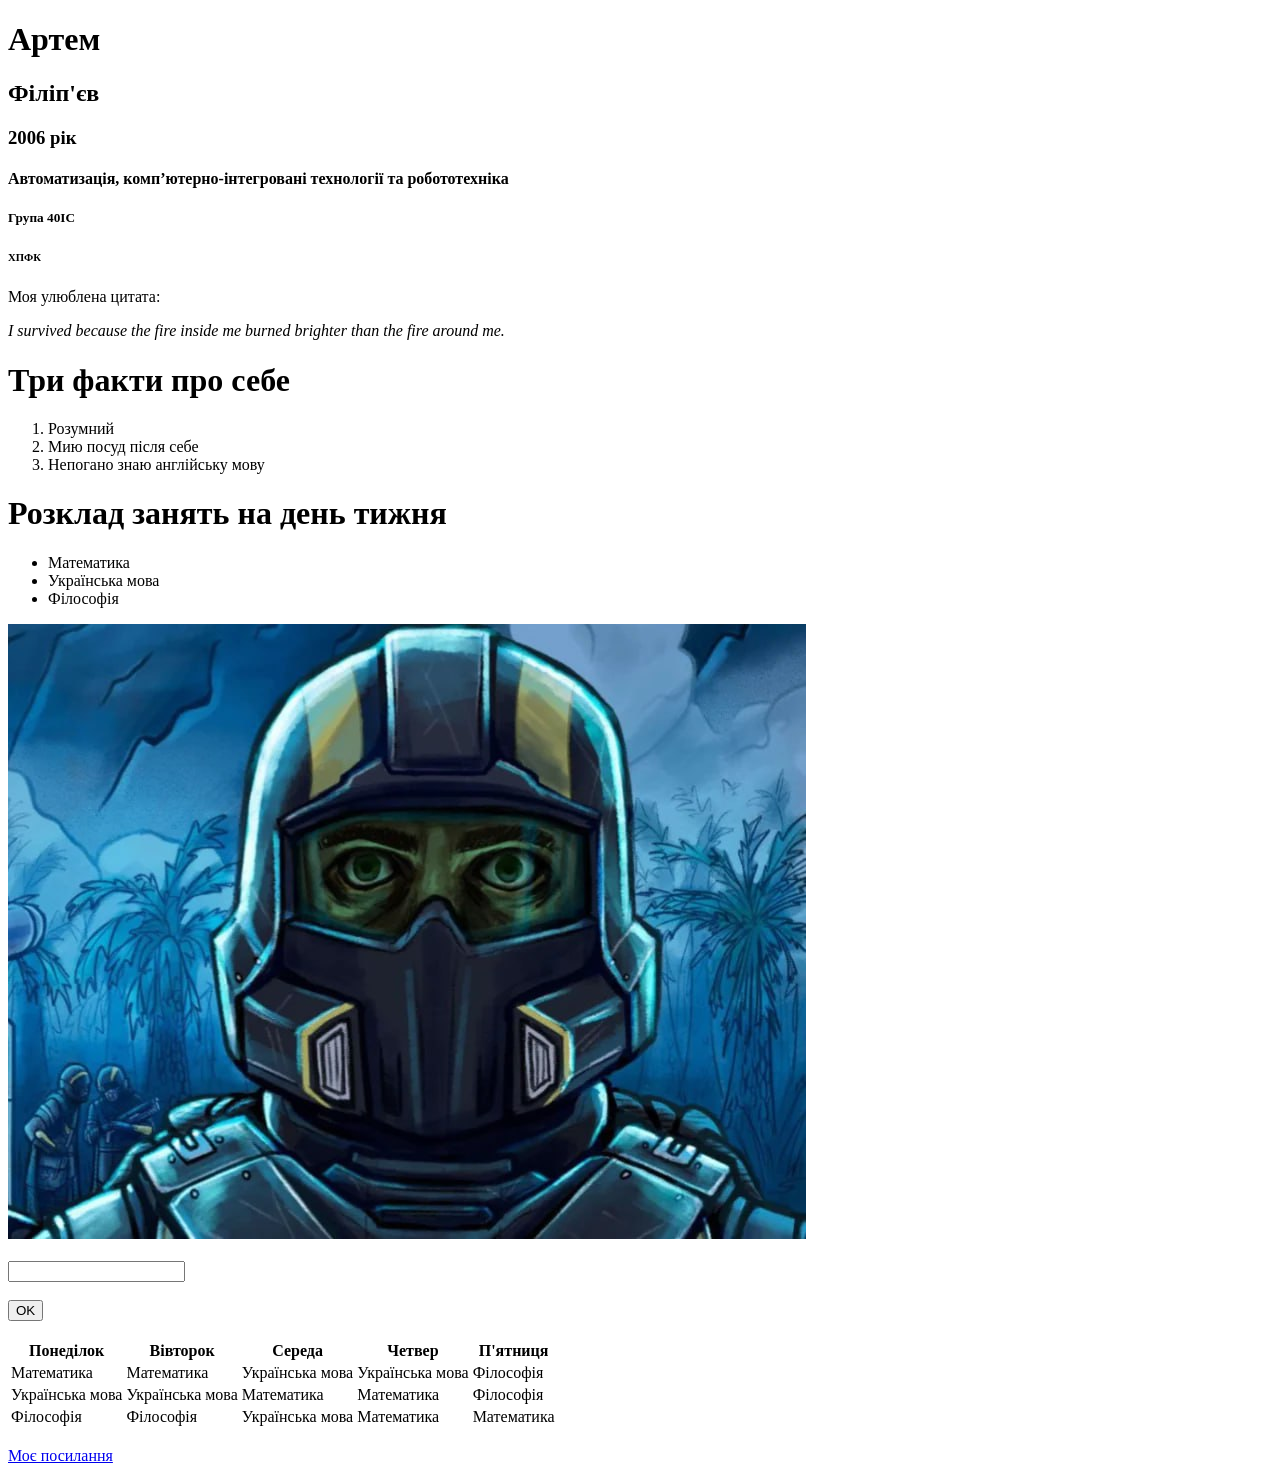
==== index.html @ bb84b0a7 "Add files via upload" ====
<!DOCTYPE html>
<html lang="en">
<head>
    <meta charset="UTF-8">
    <meta name="viewport" content="width=device-width, initial-scale=1.0">
    <title>Document</title>
</head>
<body>
    
</body>
<h1>Артем</h1>
   <h2>Філіп'єв</h2>
  <h3>2006 рік</h3>
  <h4>Автоматизація, комп’ютерно-інтегровані технології та робототехніка</h4>
  <h5>Група 40ІС</h5>
  <h6>ХПФК</h6>

  <p>Моя улюблена цитата:</p>
  <p><i>I survived because the fire inside me burned brighter than the fire around me.</i></p>

  <h1>Три факти про себе</h1>
  <ol>
    <li>Розумний</li>
    <li>Мию посуд після себе</li>
    <li>Непогано знаю англійську мову</li>
  </ol>

  <h1>Розклад занять на день тижня</h1>
  <ul>
    <li>Математика</li>
    <li>Українська мова</li>
    <li>Філософія</li>
  </ul>

  <img src="image/IMG_20240924_105408_908.jpg" alt="Фото Артема">
  <br><br>

  <input type="text" name="input">
  <br><br>
  <button>OK</button>
  <br><br>

  <table>
    <tr>
      <th>Понеділок</th>
      <th>Вівторок</th>
      <th>Середа</th>
      <th>Четвер</th>
      <th>П'ятниця</th>
    </tr>
    <tr>
      <td>Математика</td>
      <td>Математика</td>
      <td>Українська мова</td>
      <td>Українська мова</td>
      <td>Філософія</td>
    </tr>
    <tr>
      <td>Українська мова</td>
      <td>Українська мова</td>
      <td>Математика</td>
      <td>Математика</td>
      <td>Філософія</td>
    </tr>
    <tr>
      <td>Філософія</td>
      <td>Філософія</td>
      <td>Українська мова</td>
      <td>Математика</td>
      <td>Математика</td>
    </tr>
  </table>

  <br>
  <a href="https://github.com/MADSABER/Lab.git">Моє посилання</a>
</body>
</html>
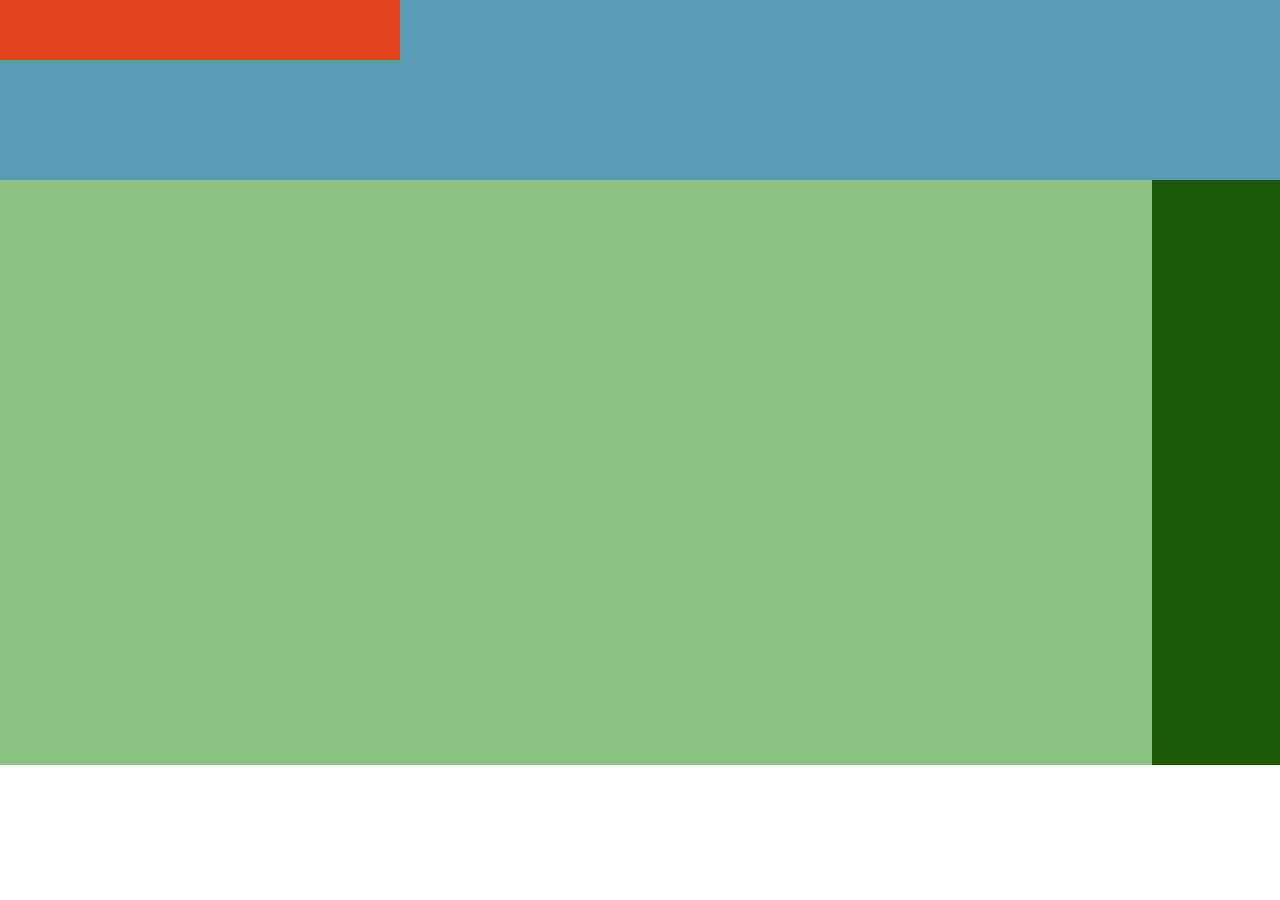
==== commit 13bc50cc: "Add files via upload" ====
--- a/index.html
+++ b/index.html
@@ -4,74 +4,17 @@
     <meta charset="UTF-8">
     <meta name="viewport" content="width=device-width, initial-scale=1.0">
     <title>Document</title>
+    <link rel="stylesheet" href="style.css">
 </head>
 <body>
-    
+    <header>
+        <nav></nav>
+    </header>
+    <div>
+        <aside></aside>
+        <main></main>
+    </div>
 </body>
-<h1>Артем</h1>
-   <h2>Філіп'єв</h2>
-  <h3>2006 рік</h3>
-  <h4>Автоматизація, комп’ютерно-інтегровані технології та робототехніка</h4>
-  <h5>Група 40ІС</h5>
-  <h6>ХПФК</h6>
+</html>
 
-  <p>Моя улюблена цитата:</p>
-  <p><i>I survived because the fire inside me burned brighter than the fire around me.</i></p>
-
-  <h1>Три факти про себе</h1>
-  <ol>
-    <li>Розумний</li>
-    <li>Мию посуд після себе</li>
-    <li>Непогано знаю англійську мову</li>
-  </ol>
-
-  <h1>Розклад занять на день тижня</h1>
-  <ul>
-    <li>Математика</li>
-    <li>Українська мова</li>
-    <li>Філософія</li>
-  </ul>
-
-  <img src="image/IMG_20240924_105408_908.jpg" alt="Фото Артема">
-  <br><br>
-
-  <input type="text" name="input">
-  <br><br>
-  <button>OK</button>
-  <br><br>
-
-  <table>
-    <tr>
-      <th>Понеділок</th>
-      <th>Вівторок</th>
-      <th>Середа</th>
-      <th>Четвер</th>
-      <th>П'ятниця</th>
-    </tr>
-    <tr>
-      <td>Математика</td>
-      <td>Математика</td>
-      <td>Українська мова</td>
-      <td>Українська мова</td>
-      <td>Філософія</td>
-    </tr>
-    <tr>
-      <td>Українська мова</td>
-      <td>Українська мова</td>
-      <td>Математика</td>
-      <td>Математика</td>
-      <td>Філософія</td>
-    </tr>
-    <tr>
-      <td>Філософія</td>
-      <td>Філософія</td>
-      <td>Українська мова</td>
-      <td>Математика</td>
-      <td>Математика</td>
-    </tr>
-  </table>
-
-  <br>
-  <a href="https://github.com/MADSABER/Lab.git">Моє посилання</a>
-</body>
 </html>
--- a/style.css
+++ b/style.css
@@ -0,0 +1,48 @@
+* {
+    margin: 0;
+    padding: 0;
+    box-sizing: border-box;
+}
+
+body {
+    width: 100%;
+    height: 100vh;
+    font-size: 30pt;
+    text-align: center;
+}
+
+header {
+    width: 100%;
+    height: 20vh;
+    background-color: #599bb4;
+}
+
+nav {
+    width: 400px;
+    height: 60px;
+    background-color: rgb(226, 66, 30);
+    margin: 0 auto;
+    float: left;
+}
+
+aside {
+    width: 10%;
+    height: 65vh;
+    background-color: #1c5c07;
+    float: right;
+}
+
+main {
+    width: 90%;
+    height: 65vh;
+    background-color: #8ac281;
+    float: left;
+}
+
+footer {
+    width: 100%;
+    height: 15vh;
+    background-color: #ed06af;
+    position: absolute;
+    bottom: 0;
+}
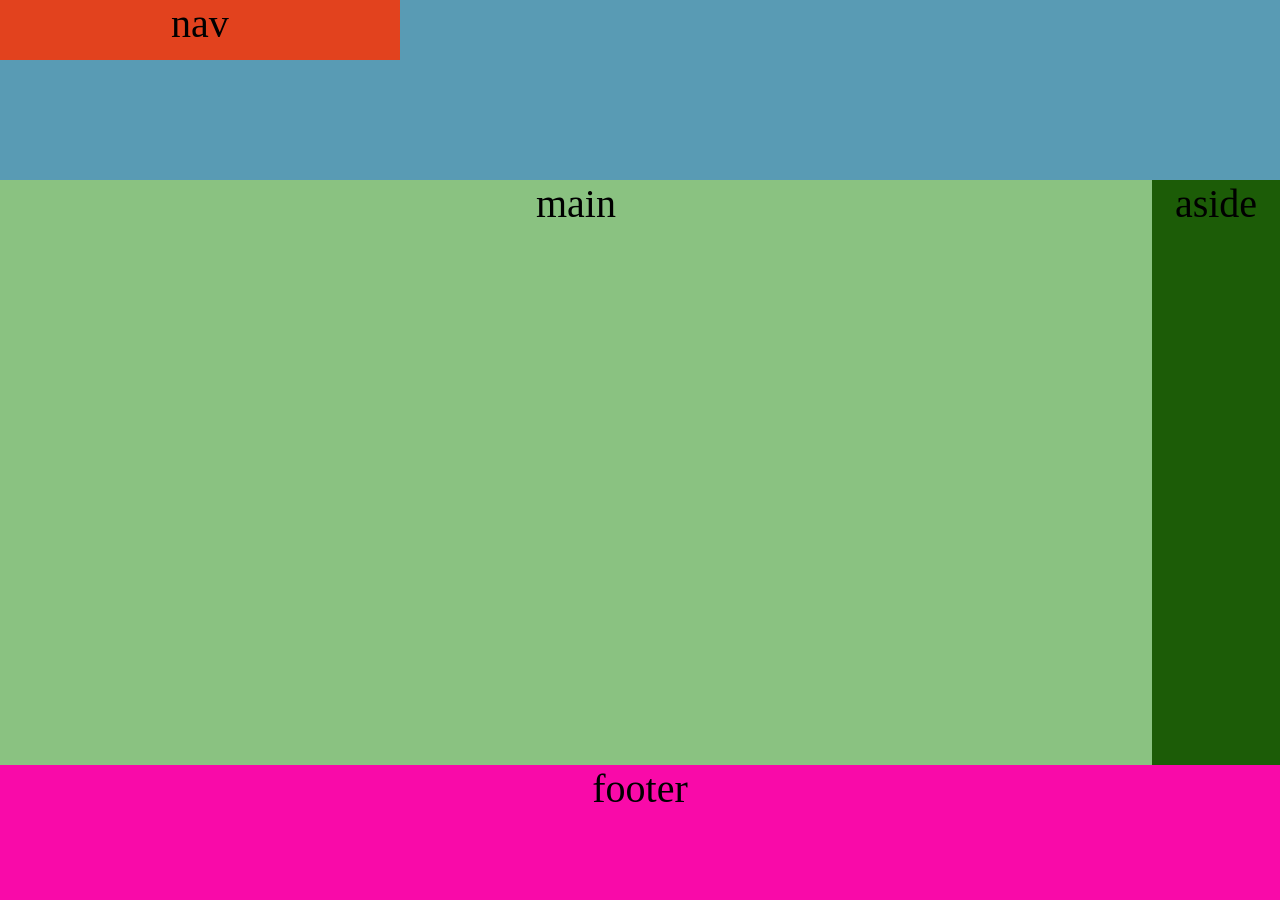
==== commit e53d882b: "Add files via upload" ====
--- a/index.html
+++ b/index.html
@@ -8,11 +8,12 @@
 </head>
 <body>
     <header>
-        <nav></nav>
+        <nav><p>nav</p></nav>
     </header>
     <div>
-        <aside></aside>
-        <main></main>
+        <aside><p>aside</p></aside>
+        <main><p>main</p></main>
+         <footer><p>footer</p></footer>
     </div>
 </body>
 </html>
--- a/style.css
+++ b/style.css
@@ -42,7 +42,7 @@
 footer {
     width: 100%;
     height: 15vh;
-    background-color: #ed06af;
+    background-color: #f90aa9;
     position: absolute;
     bottom: 0;
 }
